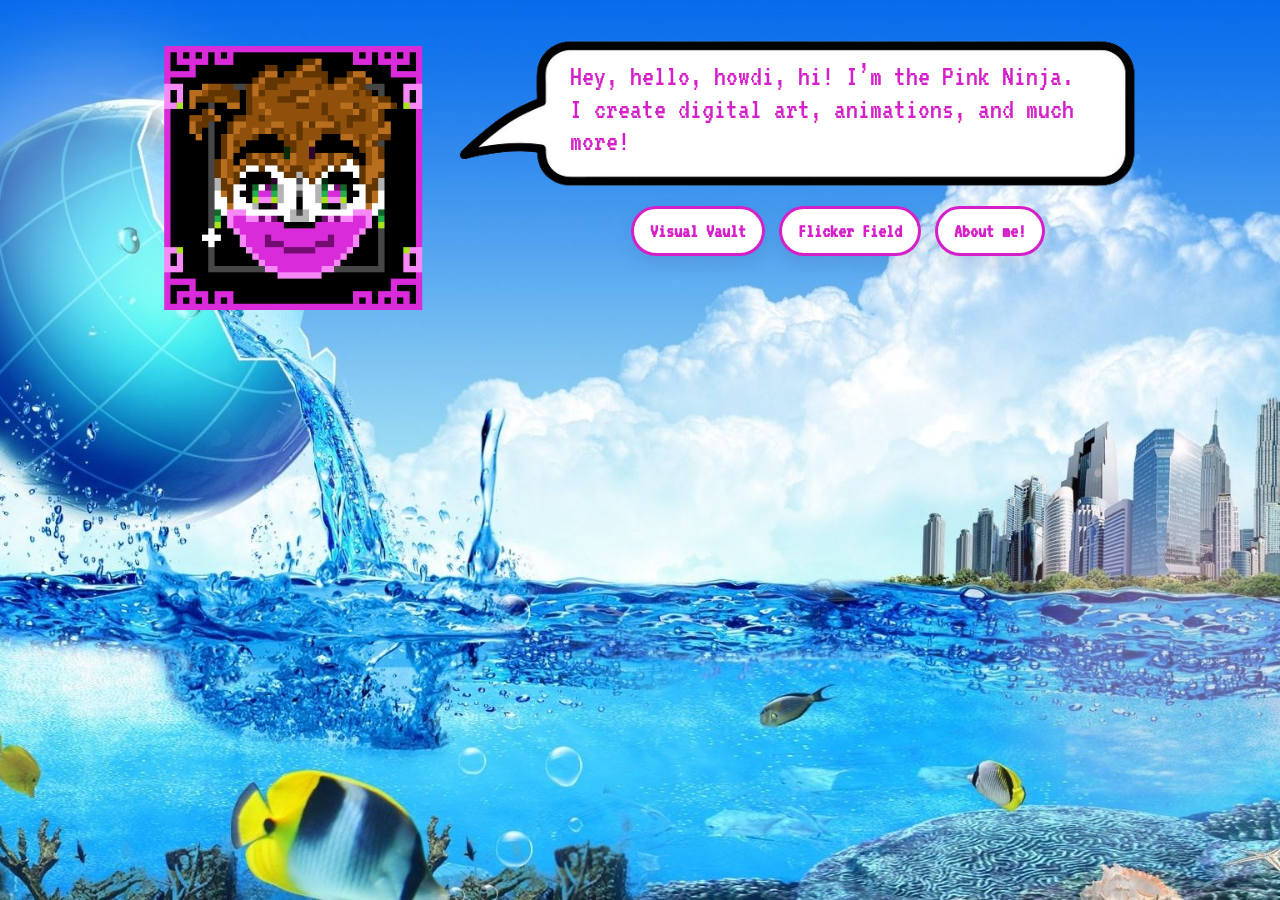
==== html/index.html @ 7a75d96a "Created the Visual Vault page and added a link to it in the index.html file." ====
<!DOCTYPE html>
<html lang="en">
<head>
  <meta charset="UTF-8" />
  <meta name="viewport" content="width=device-width, initial-scale=1.0" />
  <meta name="description" content="PinkNinja'sPortfolio" />
  <title>PinkNinja'sPortfolio</title>
  <link rel="stylesheet" href="../style/index.css" />
</head>
<body>
  <div class="sky-bg" aria-hidden="true">
    <div class="aurora aurora-one"></div>
    <div class="aurora aurora-two"></div>
  </div>
  <div class="bubbles" aria-hidden="true">
    <img src="../images/floating/star.png" alt="Floating star" class="size-xl" />
    <img src="../images/floating/clippy.png" alt="Floating paper clip" class="size-md" />
    <img src="../images/floating/music.png" alt="Floating music note" class="size-sm" />
    <img src="../images/floating/jellyfish.png" alt="Floating jellyfish" class="size-lg" />
    <img src="../images/floating/uranus.png" alt="Floating planet" class="size-md" />
    <img src="../images/floating/mrdna.png" alt="Floating Mr DNA" class="size-lg" />
    <img src="../images/floating/computer.png" alt="Floating computer" class="size-lg" />
    <img src="../images/floating/greencloud1.png" alt="Floating cloud" class="size-lg" />
    <img src="../images/floating/greencloud2.png" alt="Floating cloud" class="size-md" />
    <img src="../images/floating/star.png" alt="Floating star" class="size-md" />
    <img src="../images/floating/music.png" alt="Floating music note" class="size-sm" />
    <img src="../images/floating/greencloud2.png" alt="Floating cloud" class="size-lg" />
    <img src="../images/floating/jellyfish.png" alt="Floating jellyfish" class="size-md" />
    <img src="../images/floating/computer.png" alt="Floating computer" class="size-lg" />
  </div>
  <main class="layout">
    <section class="profile-panel">
      <div class="profile-card">
        <img src="../images/homepage/faceimage.gif" alt="Profile preview" />
      </div>
    </section>

    <section class="content-panel">
      <div class="speech-bubble">
        <p>Hey, hello, howdi, hi! I’m the Pink Ninja. I create digital art, animations, and much more!</p>
      </div>

      <div class="directory">
        <a class="dir-btn" href="./Visual_Vault.html">Visual Vault</a>
        <a class="dir-btn" href="./Flicker_Field.html">Flicker Field</a>
        <a class="dir-btn" href="#">About me!</a>
      </div>
    </section>
  </main>
</body>
</html>
---- style/index.css ----
@import url("https://fonts.googleapis.com/css2?family=VT323&display=swap");

:root {
  color-scheme: light;
}

* {
  box-sizing: border-box;
}

body {
  margin: 0;
  min-height: 100vh;
  font-family: "Inter", "Segoe UI", Roboto, Arial, sans-serif;
  color: #d51fc8;
  overflow: hidden;
  background: url("../images/homepage/background.jpg") center/cover no-repeat;
}

.sky-bg {
  position: fixed;
  inset: 0;
  z-index: -1;
  background: url("../images/homepage/background.jpg") center/cover no-repeat;
}

.aurora {
  position: absolute;
  border-radius: 50%;
  filter: blur(40px);
  opacity: 0.7;
  animation: drift 14s ease-in-out infinite alternate;
}

.aurora-one {
  width: 280px;
  height: 280px;
  left: -40px;
  top: 6%;
  background: rgba(255, 255, 255, 0.45);
}

.aurora-two {
  width: 320px;
  height: 320px;
  right: -50px;
  bottom: 8%;
  background: rgba(255, 194, 223, 0.5);
  animation-duration: 16s;
}

.layout {
  display: flex;
  flex-wrap: wrap;
  gap: 36px;
  align-items: flex-start;
  justify-content: center;
  width: 100%;
  max-width: 1400px;
  margin: 0 auto;
  padding: clamp(16px, 3vw, 40px);
}

.window {
  flex: 1;
  width: 100%;
  max-width: 720px;
  padding: 36px 32px;
  margin: 0 auto;
  border: none;
  border-radius: 0;
  background: transparent;
  backdrop-filter: none;
  -webkit-backdrop-filter: none;
  box-shadow: none;
  display: flex;
  flex-direction: column;
  align-items: center;
  text-align: center;
}

.profile-panel {
  flex: 0 0 280px;
  transform: translateX(clamp(0px, 4vw, 56px));
  display: flex;
  align-items: center;
  justify-content: center;
}

.profile-card {
  width: 280px;
  height: 280px;
  padding: 8px;
  border-radius: 24px;
  background: transparent;
  background-image: none;
  box-shadow: none;
  display: flex;
  align-items: center;
  justify-content: center;
}

.profile-card img {
  width: 100%;
  height: 100%;
  object-fit: contain;
}

.content-panel {
  display: flex;
  flex-direction: column;
  gap: 18px;
  width: 100%;
  max-width: 760px;
  min-width: 0;
  align-items: center;
}

.speech-bubble {
  position: relative;
  width: min(100%, 680px);
  min-height: 150px;
  padding: clamp(14px, 3vw, 22px) clamp(18px, 5vw, 42px) clamp(10px, 2vw, 14px) clamp(58px, 13vw, 112px);
  border: none;
  background: transparent;
  background: url("../images/homepage/speechbubble.png") center / 100% 100% no-repeat;
  box-shadow: none;
}

.speech-bubble::after {
  content: none;
}

.speech-bubble p {
  margin: 0 auto;
  max-width: 620px;
  color: #d51fc8;
  line-height: 1.1;
  font-family: "VT323", "Courier New", monospace;
  font-size: 1.85rem;
}

.window-header h1 {
  margin: 0 0 14px;
}

.intro-card {
  padding: 22px;
  border: 2px solid rgba(32, 22, 45, 0.18);
  border-radius: 22px;
  background: rgba(255, 255, 255, 0.85);
  margin-bottom: 20px;
}

.intro-card h2 {
  margin: 0 0 10px;
  font-size: 1.1rem;
  color: #5c3574;
}

.intro-card p {
  margin: 0;
  color: #4c2b57;
  line-height: 1.7;
}

.directory {
  display: flex;
  flex-wrap: wrap;
  gap: 14px;
  justify-content: center;
  width: calc(100% - clamp(0px, 4vw, 40px));
  transform: translateX(clamp(0px, 4vw, 40px));
}

h1 {
  margin: 0 0 10px;
  font-size: clamp(2.2rem, 4vw, 3.3rem);
  line-height: 1;
}

.intro {
  margin: 0 0 24px;
  font-size: 1rem;
  line-height: 1.7;
  color: #4c2b57;
}

.dir-btn {
  display: inline-flex;
  align-items: center;
  justify-content: center;
  text-decoration: none;
  color: #d51fc8;
  font-family: "VT323", "Courier New", monospace;
  font-size: 1.25rem;
  font-weight: 700;
  padding: 12px 16px;
  border: 3px solid #d51fc8;
  border-radius: 999px;
  background: #ffffff;
  box-shadow: 0 8px 20px rgba(24, 13, 38, 0.08);
  transition: transform 0.2s ease, box-shadow 0.2s ease;
}

.dir-btn:hover {
  transform: translateY(-2px);
  box-shadow: 0 12px 24px rgba(24, 13, 38, 0.15);
}

.bubbles {
  position: fixed;
  inset: 0;
  overflow: hidden;
  pointer-events: none;
  z-index: 0;
}

.layout {
  position: relative;
  z-index: 1;
}

.bubbles img {
  position: absolute;
  bottom: -90px;
  object-fit: contain;
  animation: float 11s ease-in infinite;
  animation-fill-mode: forwards;
  filter: drop-shadow(0 2px 4px rgba(0,0,0,0.14));
  will-change: transform, opacity;
}

/* Size variants */
.bubbles img.size-sm {
  width: 40px;
  height: 40px;
}

.bubbles img.size-md {
  width: 60px;
  height: 60px;
}

.bubbles img.size-lg {
  width: 82px;
  height: 82px;
  bottom: -210px;
}

.bubbles img.size-xl {
  width: 104px;
  height: 104px;
  bottom: -260px;
}

/* Animation variations */
.bubbles img:nth-child(1) {
  left: 5%;
  animation-duration: 10.2s;
  animation-delay: 0s;
}

.bubbles img:nth-child(2) {
  left: 11%;
  animation-duration: 11.0s;
  animation-delay: 1.2s;
}

.bubbles img:nth-child(3) {
  left: 17%;
  animation-duration: 9.3s;
  animation-delay: 0.5s;
}

.bubbles img:nth-child(4) {
  left: 23%;
  animation-duration: 12.4s;
  animation-delay: 1.0s;
}

.bubbles img:nth-child(5) {
  left: 29%;
  animation-duration: 10.6s;
  animation-delay: 0.7s;
}

.bubbles img:nth-child(6) {
  left: 35%;
  animation-duration: 11.8s;
  animation-delay: 1.4s;
}

.bubbles img:nth-child(7) {
  left: 41%;
  animation-duration: 9.9s;
  animation-delay: 0.3s;
}

.bubbles img:nth-child(8) {
  left: 47%;
  animation-duration: 12.0s;
  animation-delay: 2.0s;
}

.bubbles img:nth-child(9) {
  left: 53%;
  animation-duration: 10.1s;
  animation-delay: 0.8s;
}

.bubbles img:nth-child(10) {
  left: 59%;
  animation-duration: 11.2s;
  animation-delay: 1.0s;
}

.bubbles img:nth-child(11) {
  left: 65%;
  animation-duration: 9.5s;
  animation-delay: 0.4s;
}

.bubbles img:nth-child(12) {
  left: 71%;
  animation-duration: 11.5s;
  animation-delay: 1.6s;
}

.bubbles img:nth-child(13) {
  left: 77%;
  animation-duration: 10.3s;
  animation-delay: 0.9s;
}

.bubbles img:nth-child(14) {
  left: 83%;
  animation-duration: 12.1s;
  animation-delay: 1.2s;
}

.bubbles img:nth-child(15) {
  left: 89%;
  animation-duration: 9.7s;
  animation-delay: 0.2s;
}

.bubbles img:nth-child(16) {
  left: 95%;
  animation-duration: 11.0s;
  animation-delay: 1.5s;
}

@keyframes float {
  0% {
    transform: translateY(0) scale(1);
    opacity: 1;
  }
  100% {
    transform: translateY(-120vh) scale(1.5);
    opacity: 0;
  }
}

@keyframes drift {
  0% {
    transform: translate3d(0, 0, 0) scale(1);
  }
  100% {
    transform: translate3d(16px, -18px, 0) scale(1.08);
  }
}

@media (max-width: 960px) {
  body {
    overflow: auto;
  }

  .layout {
    flex-direction: column;
    justify-content: center;
    align-items: center;
    padding: 24px 16px 40px;
  }

  .window {
    width: 100%;
    max-width: 100%;
    margin: 0 auto;
  }

  .profile-panel,
  .content-panel {
    width: 100%;
    max-width: 560px;
  }

  .profile-panel {
    transform: none;
    max-width: 320px;
  }

  .profile-card {
    width: 280px;
    height: 280px;
  }

  .speech-bubble {
    width: 100%;
    max-width: none;
    min-height: 0;
    padding: clamp(14px, 5vw, 20px) clamp(18px, 7vw, 30px) clamp(10px, 3vw, 14px) clamp(72px, 16vw, 84px);
  }

  .directory {
    width: calc(100% - 16px);
    transform: translateX(16px);
  }

  .speech-bubble::after {
    left: 20px;
  }
}
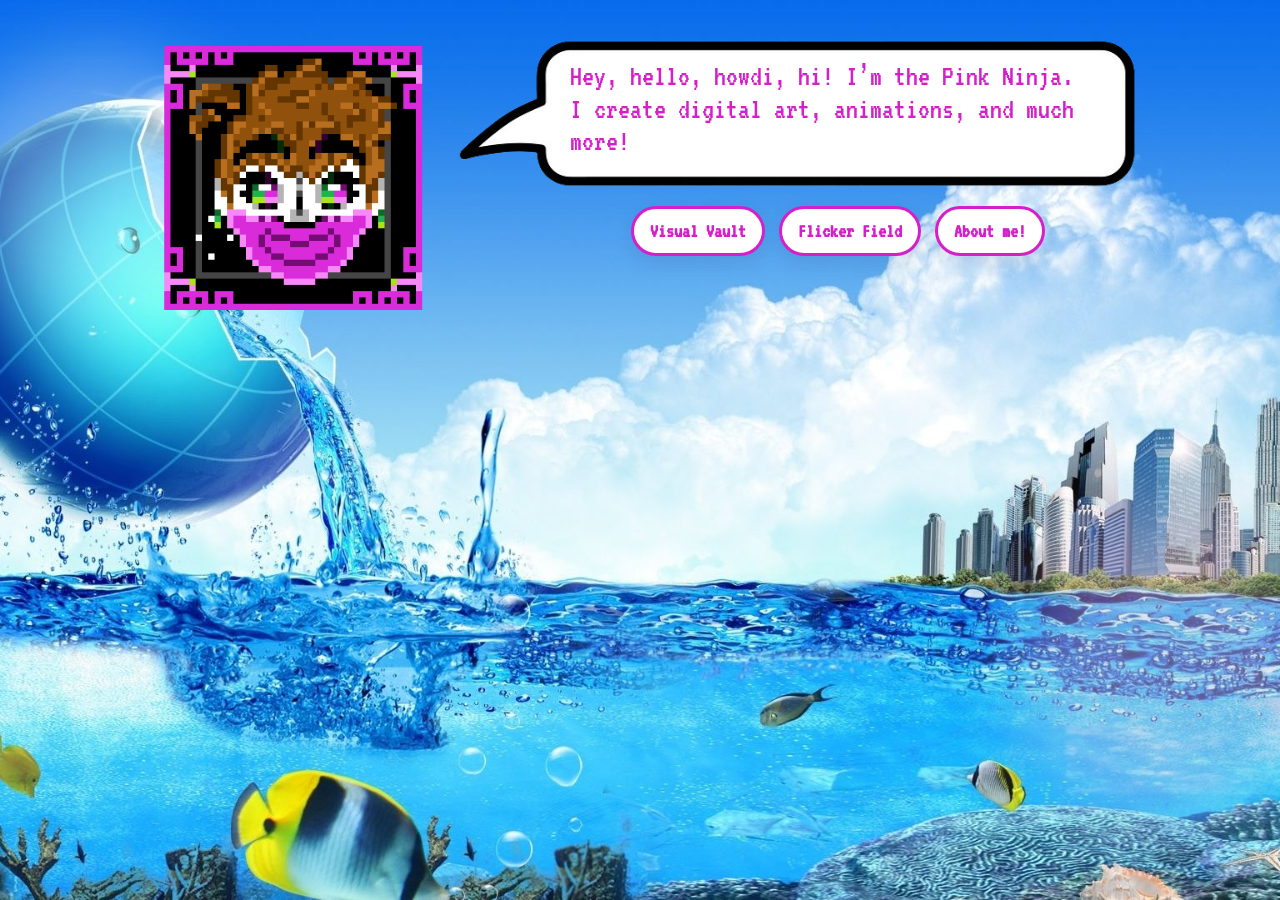
==== commit a6956671: "Ragbone, Zocky and Loading screen" ====
--- a/html/index.html
+++ b/html/index.html
@@ -6,6 +6,8 @@
   <meta name="description" content="PinkNinja'sPortfolio" />
   <title>PinkNinja'sPortfolio</title>
   <link rel="stylesheet" href="../style/index.css" />
+  <link rel="stylesheet" href="../style/loading.css" />
+  <script src="../script/loading.js" defer></script>
 </head>
 <body>
   <div class="sky-bg" aria-hidden="true">
--- a/style/loading.css
+++ b/style/loading.css
@@ -0,0 +1,35 @@
+.site-loader {
+  position: fixed;
+  inset: 0;
+  z-index: 9999;
+  display: grid;
+  place-items: center;
+  background: #111;
+  transition: opacity 320ms ease, visibility 320ms ease;
+}
+
+.site-loader-inner {
+  display: grid;
+  justify-items: center;
+  gap: 14px;
+}
+
+.site-loader img {
+  width: min(180px, 45vw);
+  max-height: 45vh;
+  object-fit: contain;
+}
+
+.site-loader span {
+  color: #f5f2e8;
+  font-family: "Courier New", monospace;
+  font-size: 0.68rem;
+  letter-spacing: 0.18em;
+  text-transform: uppercase;
+}
+
+.site-loader.is-hidden {
+  opacity: 0;
+  visibility: hidden;
+  pointer-events: none;
+}
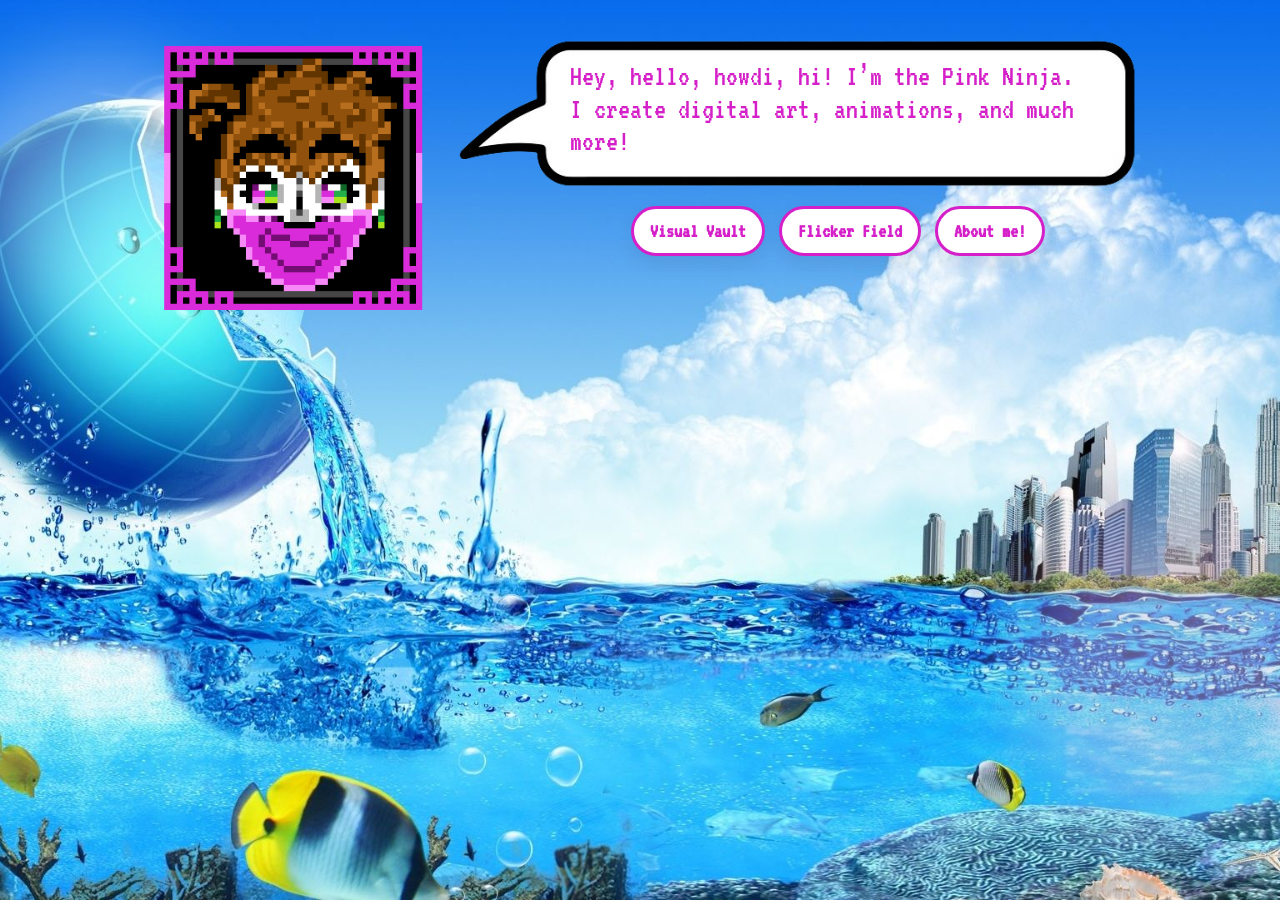
==== commit 5983d589: "About Me" ====
--- a/html/index.html
+++ b/html/index.html
@@ -45,7 +45,7 @@
       <div class="directory">
         <a class="dir-btn" href="./Visual_Vault.html">Visual Vault</a>
         <a class="dir-btn" href="./Flicker_Field.html">Flicker Field</a>
-        <a class="dir-btn" href="#">About me!</a>
+        <a class="dir-btn" href="./About_Me.html">About me!</a>
       </div>
     </section>
   </main>
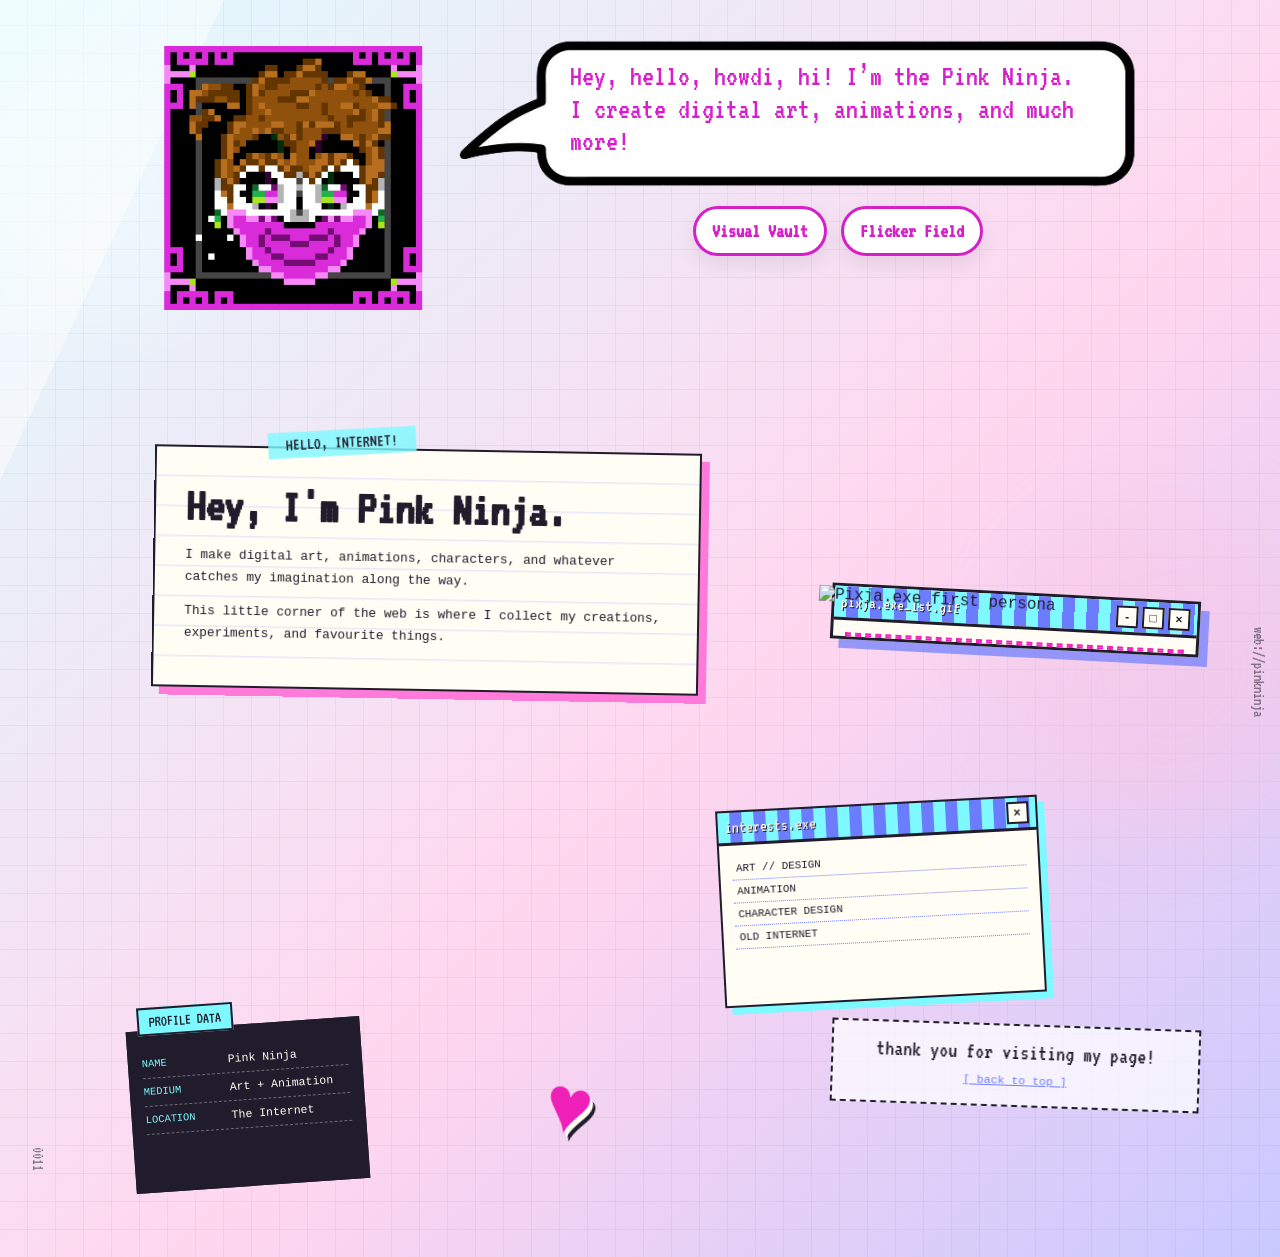
==== commit d5436a0c: "Index" ====
--- a/html/index.html
+++ b/html/index.html
@@ -3,9 +3,10 @@
 <head>
   <meta charset="UTF-8" />
   <meta name="viewport" content="width=device-width, initial-scale=1.0" />
-  <meta name="description" content="PinkNinja'sPortfolio" />
+  <meta name="description" content="Pink Ninja's portfolio and about page" />
   <title>PinkNinja'sPortfolio</title>
   <link rel="stylesheet" href="../style/index.css" />
+  <link rel="stylesheet" href="../style/About_Section.css" />
   <link rel="stylesheet" href="../style/loading.css" />
   <script src="../script/loading.js" defer></script>
 </head>
@@ -14,23 +15,7 @@
     <div class="aurora aurora-one"></div>
     <div class="aurora aurora-two"></div>
   </div>
-  <div class="bubbles" aria-hidden="true">
-    <img src="../images/floating/star.png" alt="Floating star" class="size-xl" />
-    <img src="../images/floating/clippy.png" alt="Floating paper clip" class="size-md" />
-    <img src="../images/floating/music.png" alt="Floating music note" class="size-sm" />
-    <img src="../images/floating/jellyfish.png" alt="Floating jellyfish" class="size-lg" />
-    <img src="../images/floating/uranus.png" alt="Floating planet" class="size-md" />
-    <img src="../images/floating/mrdna.png" alt="Floating Mr DNA" class="size-lg" />
-    <img src="../images/floating/computer.png" alt="Floating computer" class="size-lg" />
-    <img src="../images/floating/greencloud1.png" alt="Floating cloud" class="size-lg" />
-    <img src="../images/floating/greencloud2.png" alt="Floating cloud" class="size-md" />
-    <img src="../images/floating/star.png" alt="Floating star" class="size-md" />
-    <img src="../images/floating/music.png" alt="Floating music note" class="size-sm" />
-    <img src="../images/floating/greencloud2.png" alt="Floating cloud" class="size-lg" />
-    <img src="../images/floating/jellyfish.png" alt="Floating jellyfish" class="size-md" />
-    <img src="../images/floating/computer.png" alt="Floating computer" class="size-lg" />
-  </div>
-  <main class="layout">
+  <main class="layout" id="home">
     <section class="profile-panel">
       <div class="profile-card">
         <img src="../images/homepage/faceimage.gif" alt="Profile preview" />
@@ -45,9 +30,63 @@
       <div class="directory">
         <a class="dir-btn" href="./Visual_Vault.html">Visual Vault</a>
         <a class="dir-btn" href="./Flicker_Field.html">Flicker Field</a>
-        <a class="dir-btn" href="./About_Me.html">About me!</a>
       </div>
     </section>
   </main>
+
+  <section class="about-section" id="about" aria-labelledby="intro-heading">
+    <div class="chrome-fragments" aria-hidden="true">
+      <span class="chrome-fragment fragment-one">0011</span>
+      <span class="chrome-fragment fragment-two">web://pinkninja</span>
+    </div>
+
+    <div class="about-layout">
+      <section class="profile-window" aria-labelledby="profile-window-title">
+        <div class="window-bar">
+          <span id="profile-window-title">pixja.exe_1st.gif</span>
+          <div class="window-controls" aria-hidden="true"><b>-</b><b>□</b><b>×</b></div>
+        </div>
+        <div class="profile-photo-wrap">
+          <img src="../images/visual_vault/orig_characters/personas_1/pixja.exe_2/1st.gif" alt="Pixja.exe first persona" />
+        </div>
+      </section>
+
+      <section class="intro-note">
+        <p class="note-tape">HELLO, INTERNET!</p>
+        <h2 id="intro-heading">Hey, I'm Pink Ninja.</h2>
+        <p>I make digital art, animations, characters, and whatever catches my imagination along the way.</p>
+        <p>This little corner of the web is where I collect my creations, experiments, and favourite things.</p>
+      </section>
+
+      <aside class="mini-window interests-window">
+        <div class="window-bar small-bar">
+          <span>interests.exe</span>
+          <div class="window-controls" aria-hidden="true"><b>×</b></div>
+        </div>
+        <div class="window-content">
+          <p>ART // DESIGN</p>
+          <p>ANIMATION</p>
+          <p>CHARACTER DESIGN</p>
+          <p>OLD INTERNET</p>
+        </div>
+      </aside>
+
+      <section class="webcore-card" aria-label="Pink Ninja introduction">
+        <div class="card-tab">PROFILE DATA</div>
+        <dl>
+          <div><dt>NAME</dt><dd>Pink Ninja</dd></div>
+          <div><dt>MEDIUM</dt><dd>Art + Animation</dd></div>
+          <div><dt>LOCATION</dt><dd>The Internet</dd></div>
+        </dl>
+      </section>
+
+      <div class="pixel-heart" aria-hidden="true">♥</div>
+
+      <section class="guestbook-card">
+        <p>thank you for visiting my page!</p>
+        <a href="#home">[ back to top ]</a>
+      </section>
+    </div>
+  </section>
 </body>
 </html>
--- a/style/index.css
+++ b/style/index.css
@@ -13,15 +13,19 @@
   min-height: 100vh;
   font-family: "Inter", "Segoe UI", Roboto, Arial, sans-serif;
   color: #d51fc8;
-  overflow: hidden;
-  background: url("../images/homepage/background.jpg") center/cover no-repeat;
+  overflow-x: hidden;
+  overflow-y: auto;
+  background:
+    linear-gradient(115deg, rgba(255,255,255,.48) 0 12%, transparent 12% 100%),
+    repeating-linear-gradient(0deg, transparent 0 27px, rgba(107,124,255,.1) 27px 28px),
+    repeating-linear-gradient(90deg, transparent 0 27px, rgba(107,124,255,.1) 27px 28px),
+    linear-gradient(135deg, #dffcff, #ffd6ef 58%, #c9c9ff);
 }
 
 .sky-bg {
   position: fixed;
   inset: 0;
   z-index: -1;
-  background: url("../images/homepage/background.jpg") center/cover no-repeat;
 }
 
 .aurora {
@@ -208,158 +212,9 @@
   box-shadow: 0 12px 24px rgba(24, 13, 38, 0.15);
 }
 
-.bubbles {
-  position: fixed;
-  inset: 0;
-  overflow: hidden;
-  pointer-events: none;
-  z-index: 0;
-}
-
 .layout {
   position: relative;
   z-index: 1;
-}
-
-.bubbles img {
-  position: absolute;
-  bottom: -90px;
-  object-fit: contain;
-  animation: float 11s ease-in infinite;
-  animation-fill-mode: forwards;
-  filter: drop-shadow(0 2px 4px rgba(0,0,0,0.14));
-  will-change: transform, opacity;
-}
-
-/* Size variants */
-.bubbles img.size-sm {
-  width: 40px;
-  height: 40px;
-}
-
-.bubbles img.size-md {
-  width: 60px;
-  height: 60px;
-}
-
-.bubbles img.size-lg {
-  width: 82px;
-  height: 82px;
-  bottom: -210px;
-}
-
-.bubbles img.size-xl {
-  width: 104px;
-  height: 104px;
-  bottom: -260px;
-}
-
-/* Animation variations */
-.bubbles img:nth-child(1) {
-  left: 5%;
-  animation-duration: 10.2s;
-  animation-delay: 0s;
-}
-
-.bubbles img:nth-child(2) {
-  left: 11%;
-  animation-duration: 11.0s;
-  animation-delay: 1.2s;
-}
-
-.bubbles img:nth-child(3) {
-  left: 17%;
-  animation-duration: 9.3s;
-  animation-delay: 0.5s;
-}
-
-.bubbles img:nth-child(4) {
-  left: 23%;
-  animation-duration: 12.4s;
-  animation-delay: 1.0s;
-}
-
-.bubbles img:nth-child(5) {
-  left: 29%;
-  animation-duration: 10.6s;
-  animation-delay: 0.7s;
-}
-
-.bubbles img:nth-child(6) {
-  left: 35%;
-  animation-duration: 11.8s;
-  animation-delay: 1.4s;
-}
-
-.bubbles img:nth-child(7) {
-  left: 41%;
-  animation-duration: 9.9s;
-  animation-delay: 0.3s;
-}
-
-.bubbles img:nth-child(8) {
-  left: 47%;
-  animation-duration: 12.0s;
-  animation-delay: 2.0s;
-}
-
-.bubbles img:nth-child(9) {
-  left: 53%;
-  animation-duration: 10.1s;
-  animation-delay: 0.8s;
-}
-
-.bubbles img:nth-child(10) {
-  left: 59%;
-  animation-duration: 11.2s;
-  animation-delay: 1.0s;
-}
-
-.bubbles img:nth-child(11) {
-  left: 65%;
-  animation-duration: 9.5s;
-  animation-delay: 0.4s;
-}
-
-.bubbles img:nth-child(12) {
-  left: 71%;
-  animation-duration: 11.5s;
-  animation-delay: 1.6s;
-}
-
-.bubbles img:nth-child(13) {
-  left: 77%;
-  animation-duration: 10.3s;
-  animation-delay: 0.9s;
-}
-
-.bubbles img:nth-child(14) {
-  left: 83%;
-  animation-duration: 12.1s;
-  animation-delay: 1.2s;
-}
-
-.bubbles img:nth-child(15) {
-  left: 89%;
-  animation-duration: 9.7s;
-  animation-delay: 0.2s;
-}
-
-.bubbles img:nth-child(16) {
-  left: 95%;
-  animation-duration: 11.0s;
-  animation-delay: 1.5s;
-}
-
-@keyframes float {
-  0% {
-    transform: translateY(0) scale(1);
-    opacity: 1;
-  }
-  100% {
-    transform: translateY(-120vh) scale(1.5);
-    opacity: 0;
-  }
 }
 
 @keyframes drift {
--- a/style/About_Section.css
+++ b/style/About_Section.css
@@ -0,0 +1,197 @@
+@import url("https://fonts.googleapis.com/css2?family=DM+Mono:wght@400;500&family=VT323&display=swap");
+
+.about-section {
+  --pink: #ff7ad9;
+  --hot-pink: #ef20b8;
+  --cyan: #7df9ff;
+  --blue: #6b7cff;
+  --paper: #fffdf4;
+  --ink: #201c2b;
+  position: relative;
+  isolation: isolate;
+  min-height: 100vh;
+  overflow: hidden;
+  color: var(--ink);
+  font-family: "DM Mono", "Courier New", monospace;
+  background: transparent;
+}
+
+.about-layout {
+  position: relative;
+  display: grid;
+  grid-template-columns: minmax(180px, .8fr) minmax(260px, 1fr) minmax(280px, 1.2fr);
+  grid-template-rows: auto auto auto auto;
+  gap: 24px;
+  width: min(1120px, calc(100% - 48px));
+  min-height: 100vh;
+  margin: 0 auto;
+  padding: 104px 0 70px;
+}
+
+.profile-window {
+  grid-column: 3;
+  grid-row: 1 / 3;
+  align-self: center;
+  width: 86%;
+  justify-self: end;
+  border: 3px solid var(--ink);
+  background: var(--paper);
+  box-shadow: 9px 9px 0 rgba(107,124,255,.7);
+  overflow: visible;
+  transform: rotate(3deg);
+}
+
+.window-bar {
+  display: flex;
+  align-items: center;
+  justify-content: space-between;
+  min-height: 34px;
+  padding: 4px 7px;
+  border-bottom: 3px solid var(--ink);
+  background: repeating-linear-gradient(90deg, var(--cyan) 0 12px, var(--blue) 12px 24px);
+  color: var(--paper);
+  font-family: "VT323", monospace;
+  font-size: 1.05rem;
+  text-shadow: 1px 1px var(--ink);
+}
+
+.window-controls { display: flex; gap: 4px; }
+.window-controls b { display: grid; place-items: center; width: 22px; height: 22px; border: 2px solid var(--ink); background: var(--paper); color: var(--ink); font: bold .75rem Arial; text-shadow: none; }
+.profile-photo-wrap { position: relative; margin: 12px 12px 0; border: 2px dashed var(--hot-pink); background: #fff; }
+.profile-photo-wrap img {
+  position: relative;
+  z-index: 2;
+  display: block;
+  width: 118%;
+  max-width: none;
+  max-height: 330px;
+  margin: -48px 0 -18px -9%;
+  object-fit: contain;
+}
+
+.intro-note {
+  grid-column: 1 / 3;
+  grid-row: 1 / 3;
+  align-self: start;
+  width: 82%;
+  margin: -12px 0 0 11%;
+  padding: 38px 30px 28px;
+  border: 2px solid var(--ink);
+  background:
+    repeating-linear-gradient(0deg, transparent 0 28px, rgba(107,124,255,.16) 29px 30px),
+    var(--paper);
+  box-shadow: 8px 8px 0 var(--pink);
+  transform: rotate(1deg);
+}
+
+.note-tape {
+  position: absolute;
+  margin-top: -58px;
+  margin-left: 15%;
+  padding: 4px 18px;
+  background: rgba(125,249,255,.8);
+  font-family: "VT323", monospace;
+  font-size: 1.1rem;
+  transform: rotate(-4deg);
+}
+
+.intro-note h2 { margin: 0 0 16px; font-family: "VT323", monospace; font-size: clamp(2rem, 4vw, 3rem); line-height: .9; }
+.intro-note p:not(.note-tape) { font-size: .8rem; line-height: 1.7; }
+
+.mini-window {
+  grid-column: 3;
+  grid-row: 3;
+  justify-self: start;
+  width: 75%;
+  margin-left: -12%;
+  border: 2px solid var(--ink);
+  background: var(--paper);
+  box-shadow: 7px 7px 0 var(--cyan);
+  transform: rotate(-3deg);
+}
+
+.small-bar { min-height: 29px; }
+.window-content { padding: 12px; }
+.window-content p { margin: 0; padding: 5px 4px; border-bottom: 1px dotted var(--blue); font-size: .68rem; }
+
+.webcore-card {
+  grid-column: 1;
+  grid-row: 4;
+  position: relative;
+  margin: 0 0 0 18%;
+  border: 2px solid var(--ink);
+  background: var(--ink);
+  color: var(--paper);
+  transform: rotate(-4deg);
+}
+
+.card-tab {
+  position: absolute;
+  top: -25px;
+  left: 10px;
+  padding: 4px 10px;
+  border: 2px solid var(--ink);
+  background: var(--cyan);
+  color: var(--ink);
+  font-family: "VT323", monospace;
+}
+
+.webcore-card dl { margin: 18px 12px 12px; }
+.webcore-card dl div { display: grid; grid-template-columns: 78px 1fr; gap: 8px; padding: 7px 0; border-bottom: 1px dashed rgba(255,255,255,.35); }
+.webcore-card dt { color: var(--cyan); font-size: .65rem; }
+.webcore-card dd { margin: 0; font-size: .72rem; }
+
+.pixel-heart {
+  grid-column: 2;
+  grid-row: 4;
+  align-self: center;
+  justify-self: center;
+  color: var(--hot-pink);
+  font-family: Georgia, serif;
+  font-size: 5rem;
+  line-height: 1;
+  text-shadow: 4px 4px 0 var(--paper), 7px 7px 0 var(--ink);
+  transform: rotate(12deg);
+}
+
+.guestbook-card {
+  grid-column: 3;
+  grid-row: 4;
+  align-self: start;
+  justify-self: end;
+  width: 86%;
+  padding: 16px;
+  border: 2px dashed var(--ink);
+  background: rgba(255,255,255,.72);
+  text-align: center;
+  transform: rotate(2deg);
+}
+
+.guestbook-card p { margin: 0 0 8px; font-family: "VT323", monospace; font-size: 1.35rem; }
+.guestbook-card a { color: var(--blue); font-size: .72rem; }
+
+.chrome-fragment {
+  position: absolute;
+  z-index: 3;
+  color: rgba(32,28,43,.55);
+  font-family: "VT323", monospace;
+  font-size: 1rem;
+}
+
+.fragment-one { left: 2%; bottom: 10%; transform: rotate(90deg); }
+.fragment-two { right: 1%; top: 30%; writing-mode: vertical-rl; }
+
+@media (max-width: 800px) {
+  .about-layout {
+    display: flex;
+    flex-direction: column;
+    width: min(580px, calc(100% - 32px));
+    padding-top: 92px;
+  }
+  .profile-window { order: 0; width: 78%; align-self: flex-end; margin-top: 18px; transform: rotate(3deg); }
+  .intro-note { order: 1; width: 92%; margin: 18px 0 0 0; }
+  .mini-window { order: 2; width: 72%; margin-left: 5%; }
+  .webcore-card { order: 3; width: 65%; margin-left: 8%; }
+  .pixel-heart { order: 4; height: 50px; margin: 8px; }
+  .guestbook-card { order: 5; width: 75%; }
+}
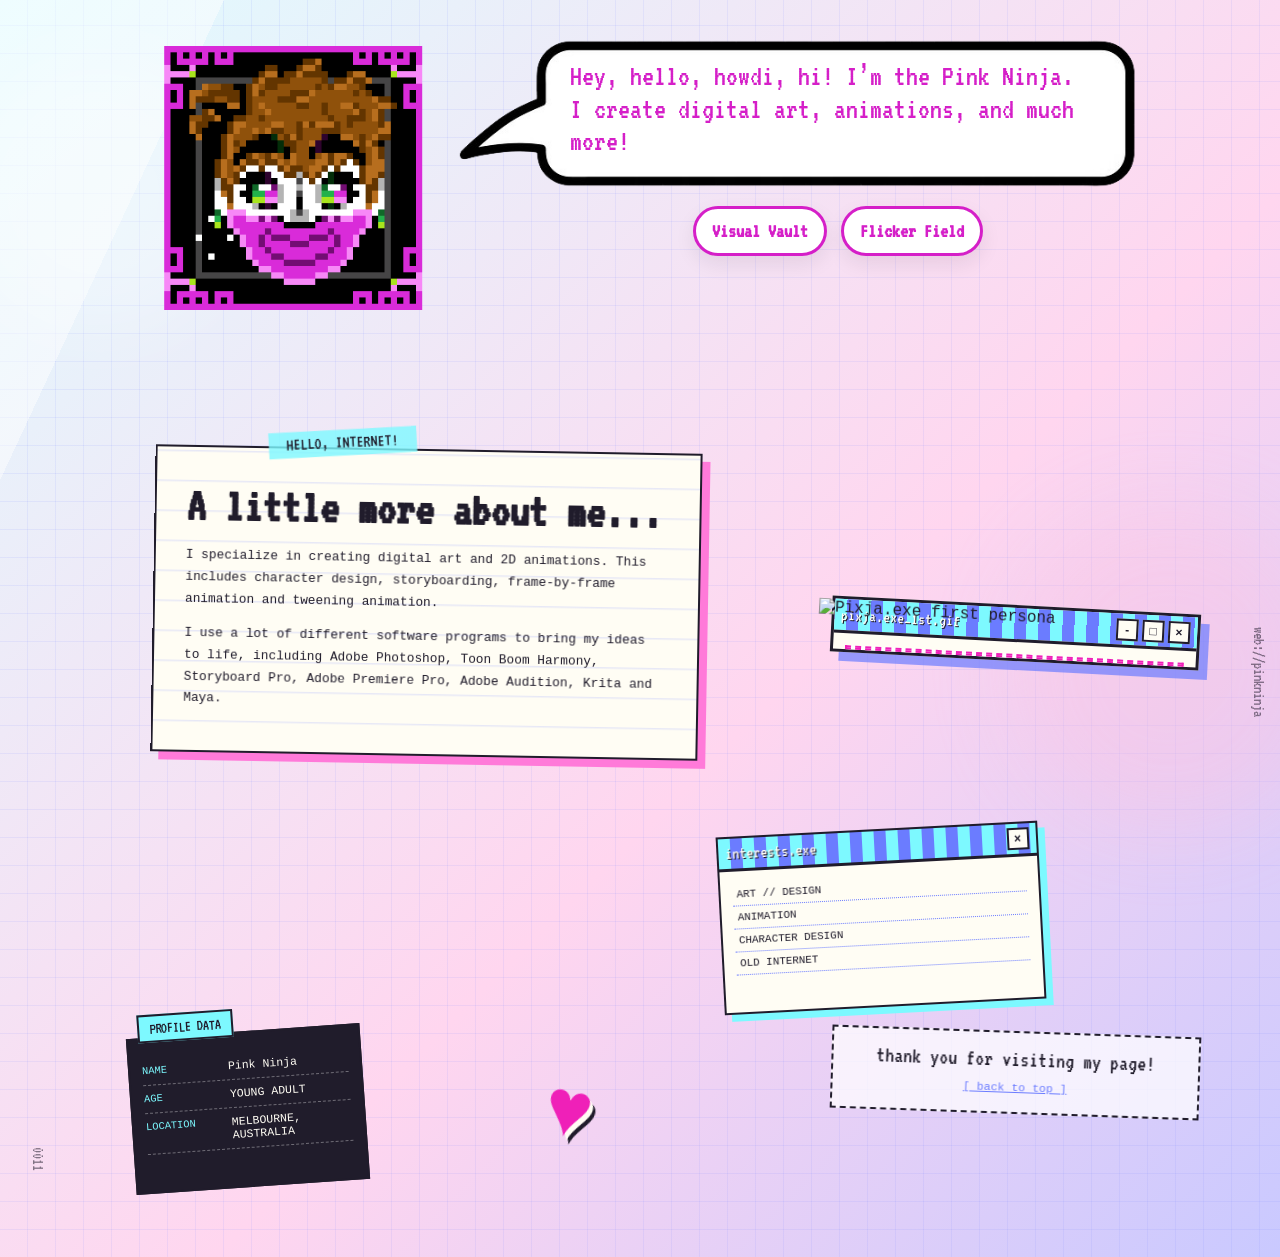
==== commit d8c8530d: "Index" ====
--- a/html/index.html
+++ b/html/index.html
@@ -53,9 +53,9 @@
 
       <section class="intro-note">
         <p class="note-tape">HELLO, INTERNET!</p>
-        <h2 id="intro-heading">Hey, I'm Pink Ninja.</h2>
-        <p>I make digital art, animations, characters, and whatever catches my imagination along the way.</p>
-        <p>This little corner of the web is where I collect my creations, experiments, and favourite things.</p>
+        <h2 id="intro-heading">A little more about me...</h2>
+        <p>I specialize in creating digital art and 2D animations. This includes character design, storyboarding, frame-by-frame animation and tweening animation.</p>
+        <p>I use a lot of different software programs to bring my ideas to life, including Adobe Photoshop, Toon Boom Harmony, Storyboard Pro, Adobe Premiere Pro, Adobe Audition, Krita and Maya.</p>
       </section>
 
       <aside class="mini-window interests-window">
@@ -75,8 +75,8 @@
         <div class="card-tab">PROFILE DATA</div>
         <dl>
           <div><dt>NAME</dt><dd>Pink Ninja</dd></div>
-          <div><dt>MEDIUM</dt><dd>Art + Animation</dd></div>
-          <div><dt>LOCATION</dt><dd>The Internet</dd></div>
+          <div><dt>AGE</dt><dd>YOUNG ADULT</dd></div>
+          <div><dt>LOCATION</dt><dd>MELBOURNE, AUSTRALIA</dd></div>
         </dl>
       </section>
 
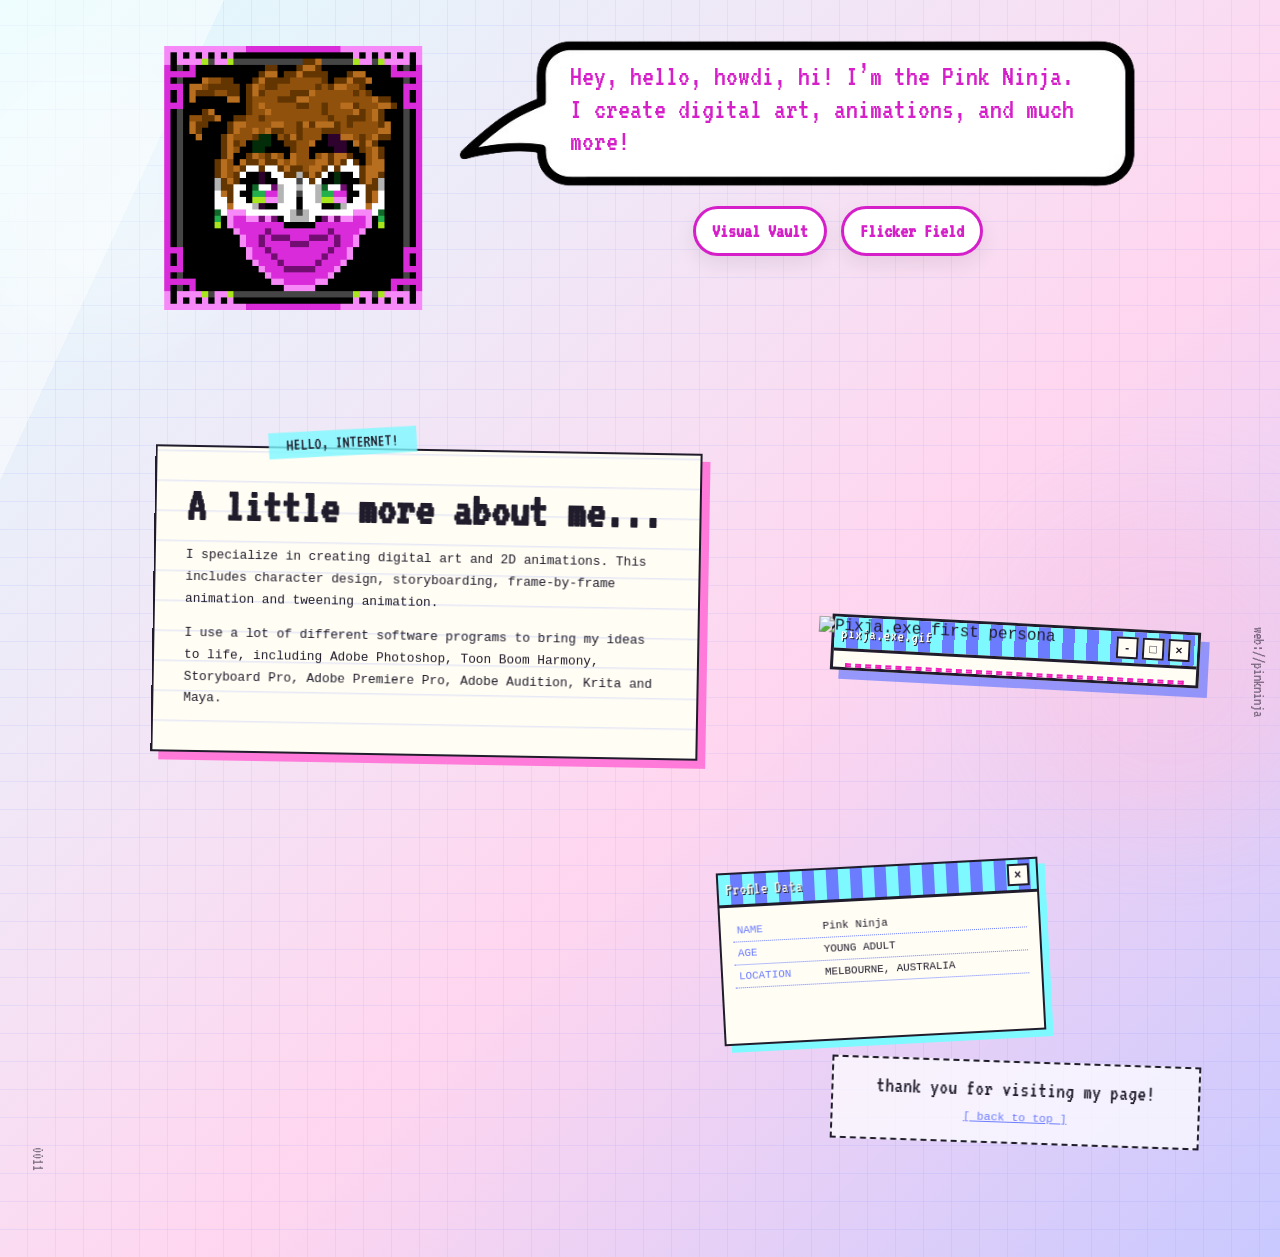
==== commit f72af822: "Index" ====
--- a/html/index.html
+++ b/html/index.html
@@ -43,7 +43,7 @@
     <div class="about-layout">
       <section class="profile-window" aria-labelledby="profile-window-title">
         <div class="window-bar">
-          <span id="profile-window-title">pixja.exe_1st.gif</span>
+          <span id="profile-window-title">pixja.exe.gif</span>
           <div class="window-controls" aria-hidden="true"><b>-</b><b>□</b><b>×</b></div>
         </div>
         <div class="profile-photo-wrap">
@@ -58,29 +58,19 @@
         <p>I use a lot of different software programs to bring my ideas to life, including Adobe Photoshop, Toon Boom Harmony, Storyboard Pro, Adobe Premiere Pro, Adobe Audition, Krita and Maya.</p>
       </section>
 
-      <aside class="mini-window interests-window">
+      <aside class="mini-window profile-data-window" aria-labelledby="profile-data-title">
         <div class="window-bar small-bar">
-          <span>interests.exe</span>
+          <span id="profile-data-title">Profile Data</span>
           <div class="window-controls" aria-hidden="true"><b>×</b></div>
         </div>
         <div class="window-content">
-          <p>ART // DESIGN</p>
-          <p>ANIMATION</p>
-          <p>CHARACTER DESIGN</p>
-          <p>OLD INTERNET</p>
+          <dl>
+            <div><dt>NAME</dt><dd>Pink Ninja</dd></div>
+            <div><dt>AGE</dt><dd>YOUNG ADULT</dd></div>
+            <div><dt>LOCATION</dt><dd>MELBOURNE, AUSTRALIA</dd></div>
+          </dl>
         </div>
       </aside>
-
-      <section class="webcore-card" aria-label="Pink Ninja introduction">
-        <div class="card-tab">PROFILE DATA</div>
-        <dl>
-          <div><dt>NAME</dt><dd>Pink Ninja</dd></div>
-          <div><dt>AGE</dt><dd>YOUNG ADULT</dd></div>
-          <div><dt>LOCATION</dt><dd>MELBOURNE, AUSTRALIA</dd></div>
-        </dl>
-      </section>
-
-      <div class="pixel-heart" aria-hidden="true">♥</div>
 
       <section class="guestbook-card">
         <p>thank you for visiting my page!</p>
--- a/style/About_Section.css
+++ b/style/About_Section.css
@@ -112,47 +112,10 @@
 
 .small-bar { min-height: 29px; }
 .window-content { padding: 12px; }
-.window-content p { margin: 0; padding: 5px 4px; border-bottom: 1px dotted var(--blue); font-size: .68rem; }
-
-.webcore-card {
-  grid-column: 1;
-  grid-row: 4;
-  position: relative;
-  margin: 0 0 0 18%;
-  border: 2px solid var(--ink);
-  background: var(--ink);
-  color: var(--paper);
-  transform: rotate(-4deg);
-}
-
-.card-tab {
-  position: absolute;
-  top: -25px;
-  left: 10px;
-  padding: 4px 10px;
-  border: 2px solid var(--ink);
-  background: var(--cyan);
-  color: var(--ink);
-  font-family: "VT323", monospace;
-}
-
-.webcore-card dl { margin: 18px 12px 12px; }
-.webcore-card dl div { display: grid; grid-template-columns: 78px 1fr; gap: 8px; padding: 7px 0; border-bottom: 1px dashed rgba(255,255,255,.35); }
-.webcore-card dt { color: var(--cyan); font-size: .65rem; }
-.webcore-card dd { margin: 0; font-size: .72rem; }
-
-.pixel-heart {
-  grid-column: 2;
-  grid-row: 4;
-  align-self: center;
-  justify-self: center;
-  color: var(--hot-pink);
-  font-family: Georgia, serif;
-  font-size: 5rem;
-  line-height: 1;
-  text-shadow: 4px 4px 0 var(--paper), 7px 7px 0 var(--ink);
-  transform: rotate(12deg);
-}
+.window-content dl { margin: 0; }
+.window-content dl div { display: grid; grid-template-columns: 78px 1fr; gap: 8px; padding: 5px 4px; border-bottom: 1px dotted var(--blue); }
+.window-content dt { font-size: .68rem; color: var(--blue); }
+.window-content dd { margin: 0; font-size: .68rem; }
 
 .guestbook-card {
   grid-column: 3;
@@ -191,7 +154,5 @@
   .profile-window { order: 0; width: 78%; align-self: flex-end; margin-top: 18px; transform: rotate(3deg); }
   .intro-note { order: 1; width: 92%; margin: 18px 0 0 0; }
   .mini-window { order: 2; width: 72%; margin-left: 5%; }
-  .webcore-card { order: 3; width: 65%; margin-left: 8%; }
-  .pixel-heart { order: 4; height: 50px; margin: 8px; }
-  .guestbook-card { order: 5; width: 75%; }
+  .guestbook-card { order: 3; width: 75%; }
 }
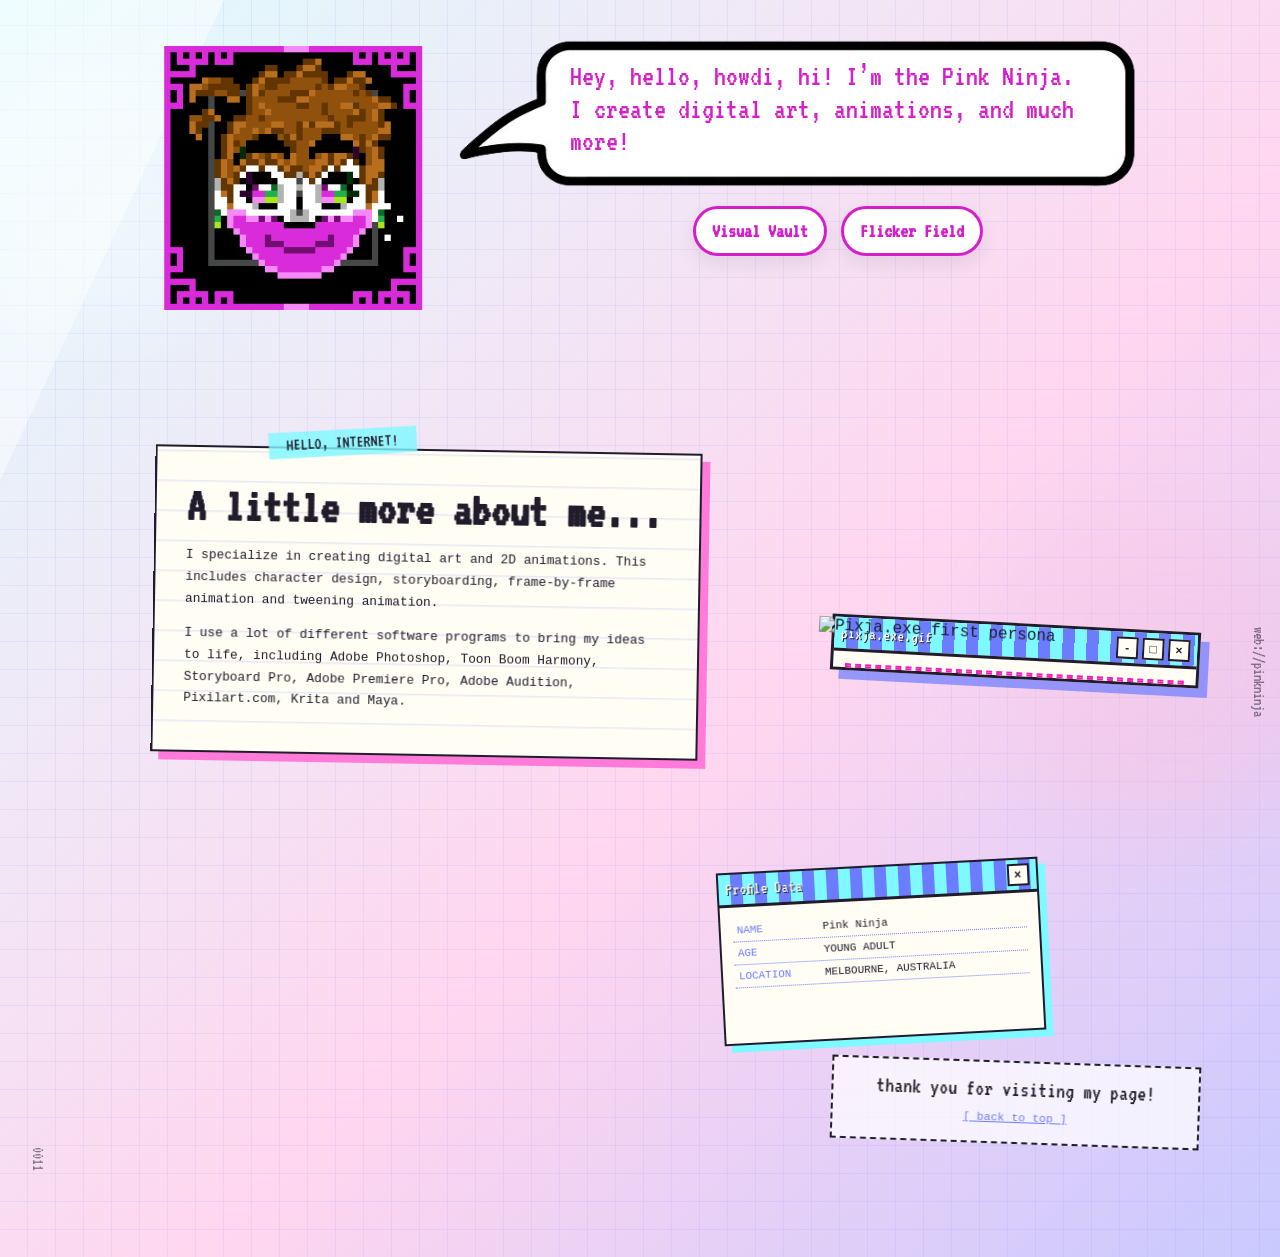
==== commit 04a6e7a0: "pixilart.com" ====
--- a/html/index.html
+++ b/html/index.html
@@ -55,7 +55,7 @@
         <p class="note-tape">HELLO, INTERNET!</p>
         <h2 id="intro-heading">A little more about me...</h2>
         <p>I specialize in creating digital art and 2D animations. This includes character design, storyboarding, frame-by-frame animation and tweening animation.</p>
-        <p>I use a lot of different software programs to bring my ideas to life, including Adobe Photoshop, Toon Boom Harmony, Storyboard Pro, Adobe Premiere Pro, Adobe Audition, Krita and Maya.</p>
+        <p>I use a lot of different software programs to bring my ideas to life, including Adobe Photoshop, Toon Boom Harmony, Storyboard Pro, Adobe Premiere Pro, Adobe Audition, Pixilart.com, Krita and Maya.</p>
       </section>
 
       <aside class="mini-window profile-data-window" aria-labelledby="profile-data-title">
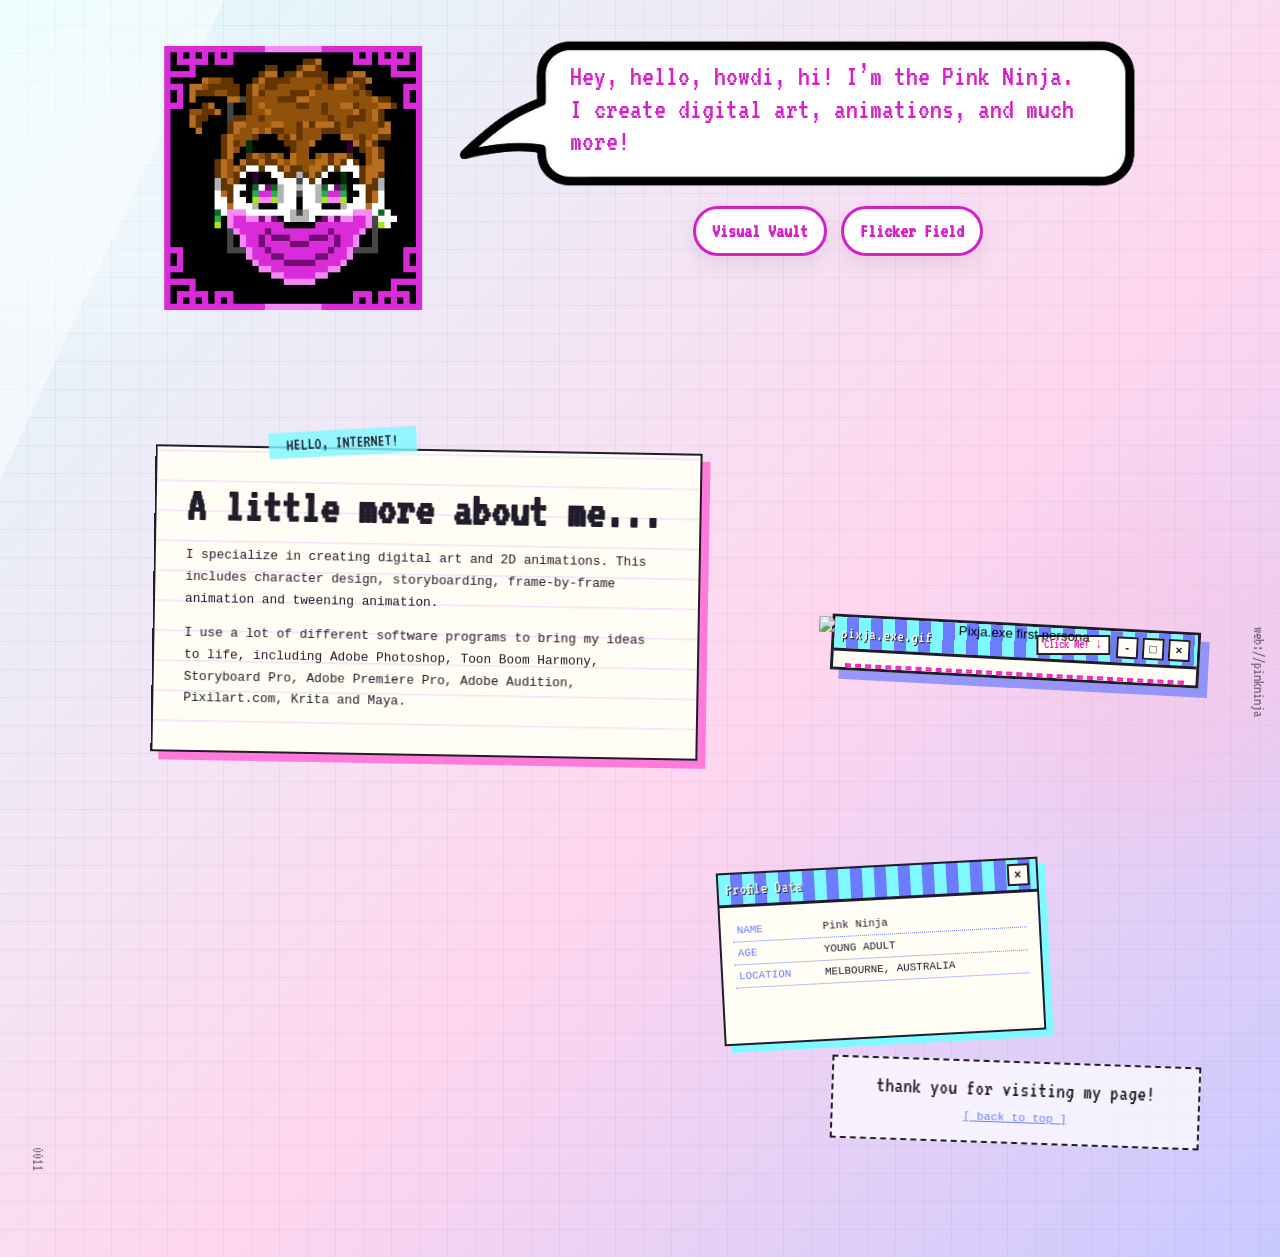
==== commit da6ae0c4: "Index" ====
--- a/html/index.html
+++ b/html/index.html
@@ -9,6 +9,7 @@
   <link rel="stylesheet" href="../style/About_Section.css" />
   <link rel="stylesheet" href="../style/loading.css" />
   <script src="../script/loading.js" defer></script>
+  <script src="../script/homepage.js" defer></script>
 </head>
 <body>
   <div class="sky-bg" aria-hidden="true">
@@ -44,11 +45,15 @@
       <section class="profile-window" aria-labelledby="profile-window-title">
         <div class="window-bar">
           <span id="profile-window-title">pixja.exe.gif</span>
+          <span class="profile-click-sign" aria-hidden="true">Click Me! ↓</span>
           <div class="window-controls" aria-hidden="true"><b>-</b><b>□</b><b>×</b></div>
         </div>
         <div class="profile-photo-wrap">
-          <img src="../images/visual_vault/orig_characters/personas_1/pixja.exe_2/1st.gif" alt="Pixja.exe first persona" />
+          <button class="profile-fact-trigger" type="button" aria-label="Show a fun fact about me" aria-expanded="false" aria-controls="fun-fact-bubble">
+            <img src="../images/visual_vault/orig_characters/personas_1/pixja.exe_2/1st.gif" alt="Pixja.exe first persona" />
+          </button>
         </div>
+        <p class="fun-fact-bubble" id="fun-fact-bubble" role="status" hidden></p>
       </section>
 
       <section class="intro-note">
--- a/style/About_Section.css
+++ b/style/About_Section.css
@@ -29,6 +29,7 @@
 }
 
 .profile-window {
+  position: relative;
   grid-column: 3;
   grid-row: 1 / 3;
   align-self: center;
@@ -55,19 +56,72 @@
   text-shadow: 1px 1px var(--ink);
 }
 
+.profile-click-sign {
+  margin-left: auto;
+  margin-right: 6px;
+  padding: 1px 6px;
+  border: 2px solid var(--ink);
+  background: var(--paper);
+  color: var(--hot-pink);
+  font-size: .85rem;
+  line-height: 1;
+  text-shadow: none;
+  transform: rotate(-3deg);
+  white-space: nowrap;
+}
+
 .window-controls { display: flex; gap: 4px; }
 .window-controls b { display: grid; place-items: center; width: 22px; height: 22px; border: 2px solid var(--ink); background: var(--paper); color: var(--ink); font: bold .75rem Arial; text-shadow: none; }
 .profile-photo-wrap { position: relative; margin: 12px 12px 0; border: 2px dashed var(--hot-pink); background: #fff; }
+.profile-fact-trigger {
+  display: block;
+  width: 118%;
+  margin-left: -9%;
+  padding: 0;
+  border: 0;
+  background: transparent;
+  cursor: pointer;
+}
+.profile-fact-trigger:focus-visible { outline: 3px solid var(--blue); outline-offset: 4px; }
 .profile-photo-wrap img {
   position: relative;
   z-index: 2;
   display: block;
-  width: 118%;
+  width: 100%;
   max-width: none;
   max-height: 330px;
-  margin: -48px 0 -18px -9%;
+  margin: -48px 0 -18px;
   object-fit: contain;
 }
+.fun-fact-bubble {
+  position: absolute;
+  z-index: 4;
+  right: 0;
+  bottom: calc(100% + 18px);
+  width: min(270px, 78vw);
+  margin: 0;
+  padding: 14px 16px;
+  border: 2px solid var(--ink);
+  border-radius: 18px;
+  background: var(--paper);
+  box-shadow: 5px 5px 0 var(--pink);
+  font-size: .78rem;
+  line-height: 1.5;
+  transform: rotate(-2deg);
+}
+.fun-fact-bubble::after {
+  position: absolute;
+  right: 24px;
+  bottom: -9px;
+  width: 14px;
+  height: 14px;
+  border-right: 2px solid var(--ink);
+  border-bottom: 2px solid var(--ink);
+  background: var(--paper);
+  content: "";
+  transform: rotate(45deg);
+}
+.fun-fact-bubble[hidden] { display: none; }
 
 .intro-note {
   grid-column: 1 / 3;
@@ -152,6 +206,7 @@
     padding-top: 92px;
   }
   .profile-window { order: 0; width: 78%; align-self: flex-end; margin-top: 18px; transform: rotate(3deg); }
+  .profile-click-sign { margin-right: 3px; padding: 1px 4px; font-size: .7rem; }
   .intro-note { order: 1; width: 92%; margin: 18px 0 0 0; }
   .mini-window { order: 2; width: 72%; margin-left: 5%; }
   .guestbook-card { order: 3; width: 75%; }
